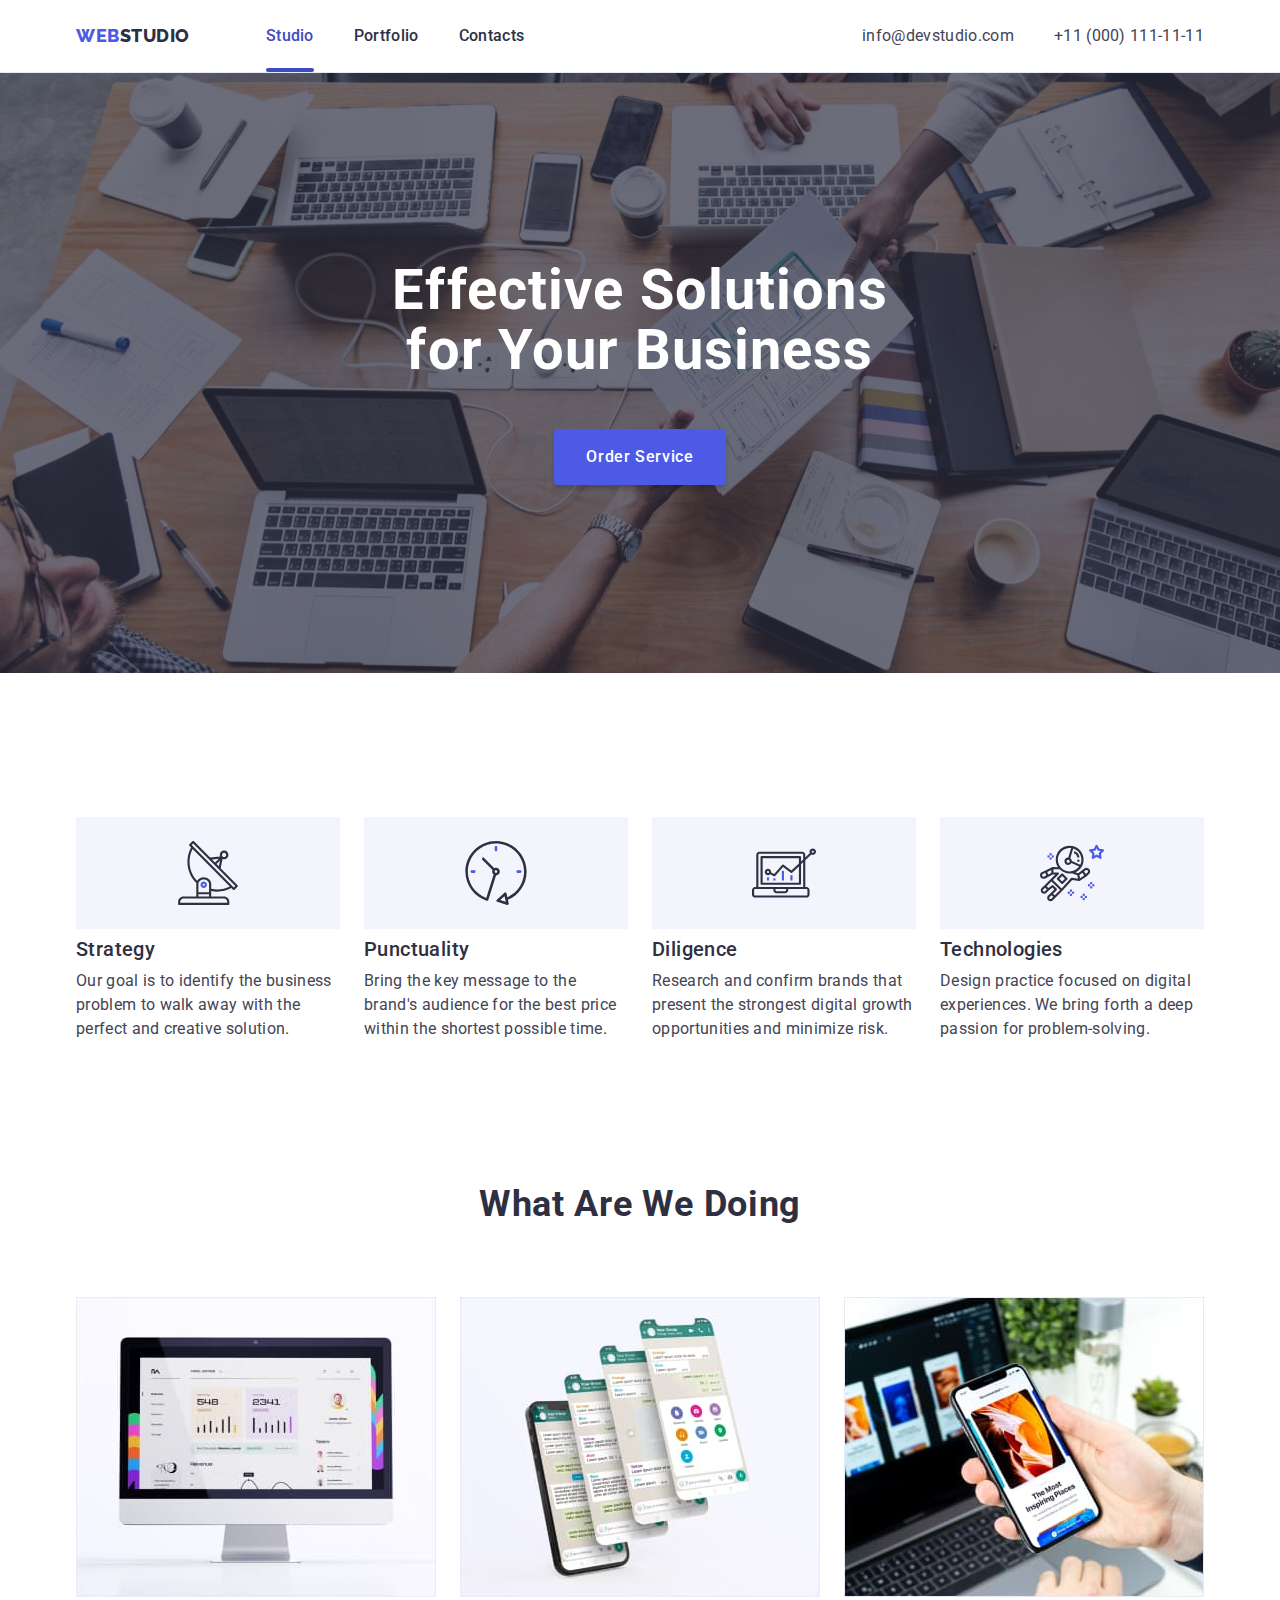
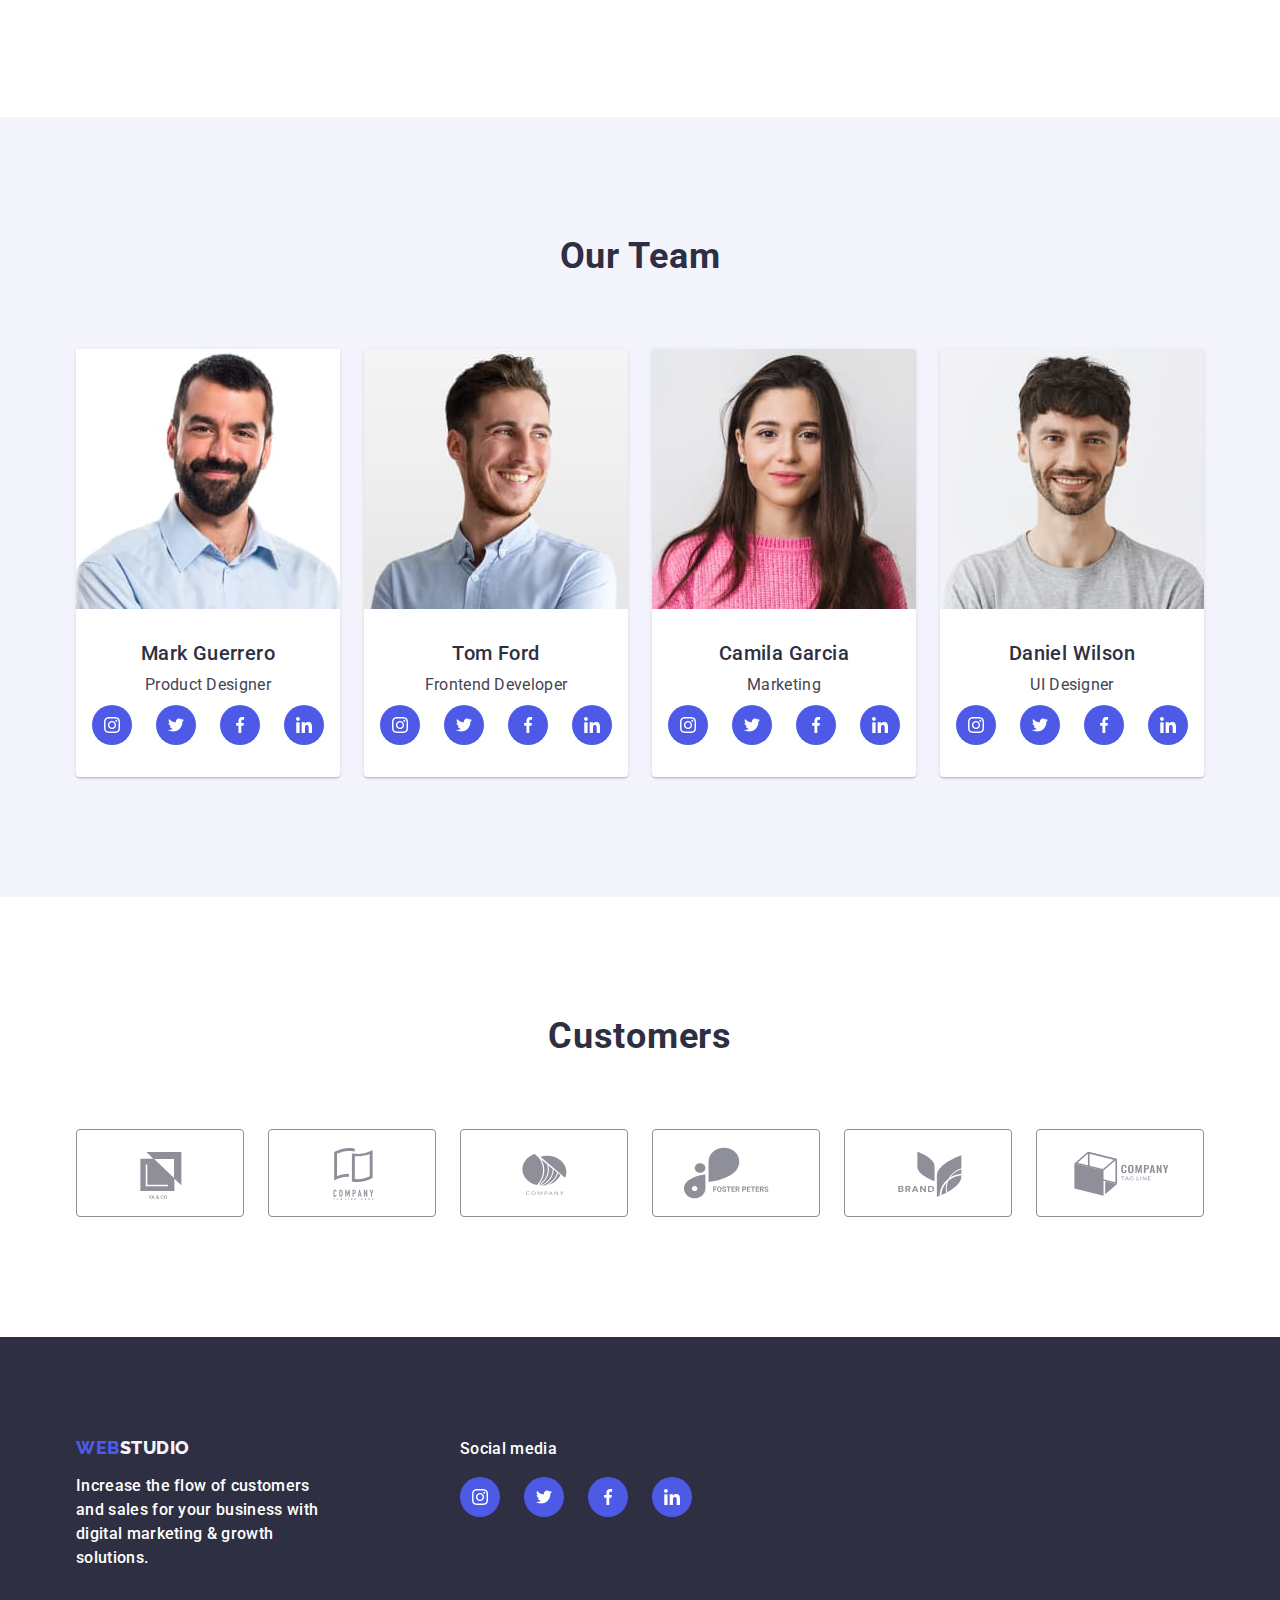
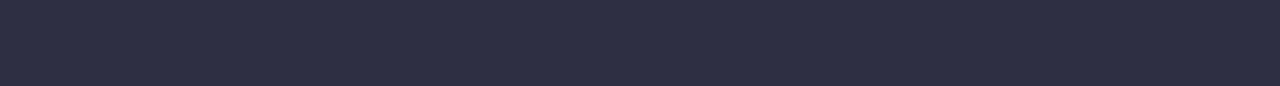
==== index.html @ 77ff2f37 "optimize img" ====
<!DOCTYPE html>
<html lang="en">
  <head>
    <meta charset="UTF-8" />
    <meta name="viewport" content="width=device-width, initial-scale=1.0" />
    <title>WebStudio</title>
    <link rel="preconnect" href="https://fonts.googleapis.com" />
    <link rel="preconnect" href="https://fonts.gstatic.com" crossorigin />
    <link
      href="https://fonts.googleapis.com/css2?family=Raleway:wght@800&family=Roboto:wght@400;500;700;900&display=swap"
      rel="stylesheet"
    />
    <link
      rel="stylesheet"
      href="https://cdnjs.cloudflare.com/ajax/libs/modern-normalize/0.6.0/modern-normalize.min.css"
    />
    <link rel="stylesheet" href="./css/styles.css" />
  </head>

  <body>
    <header class="page-header">
      <div class="header-cover container">
        <nav class="main-nav">
          <a class="logo link" href="./index.html">
            web<span class="colored-logo">Studio</span></a
          >
          <ul class="main-menu list">
            <li class="menu-item">
              <a class="menu-link link active" href="./index.html">Studio</a>
            </li>
            <li class="menu-item">
              <a class="menu-link link" href="./portfolio.html">Portfolio</a>
            </li>
            <li class="menu-item">
              <a class="menu-link link" href="">Contacts</a>
            </li>
          </ul>
        </nav>
        <address class="main-address">
          <ul class="address-list list">
            <li class="main-address-item">
              <a class="address-link link" href="mailto:info@devstudio.com"
                >info@devstudio.com</a
              >
            </li>
            <li class="main-address-item">
              <a class="address-link link" href="tel:+110001111111"
                >+11 (000) 111-11-11</a
              >
            </li>
          </ul>
        </address>
      </div>
    </header>

    <main>
      <!-- Hero -->
      <section class="hero-section">
        <div class="container">
          <h1 class="hero-title">Effective Solutions for Your Business</h1>
          <button class="hero-btn button" type="button" data-modal-open>
            Order Service
          </button>
        </div>
      </section>
      <!-- End Hero -->

      <!-- Benefits -->
      <section class="benefits-section section">
        <div class="container">
          <h2 class="visually-hidden">Benefits</h2>
          <ul class="benefits list">
            <li class="benefits-item">
              <div class="benefits-icon-wraper">
                <svg
                  class="benefits-icon"
                  width="64px"
                  height="64px"
                  aria-labelledby="Antena icon"
                >
                  <use href="./images/icons.svg#icon-antenna"></use>
                </svg>
              </div>
              <h3 class="benefits-card-title">Strategy</h3>
              <p class="card-text">
                Our goal is to identify the business problem to walk away with
                the perfect and creative solution.
              </p>
            </li>
            <li class="benefits-item">
              <div class="benefits-icon-wraper">
                <svg
                  class="benefits-icon"
                  width="64px"
                  height="64px"
                  aria-labelledby="Clock icon"
                >
                  <use href="./images/icons.svg#icon-clock"></use>
                </svg>
              </div>
              <h3 class="benefits-card-title">Punctuality</h3>
              <p class="card-text">
                Bring the key message to the brand's audience for the best price
                within the shortest possible time.
              </p>
            </li>
            <li class="benefits-item">
              <div class="benefits-icon-wraper">
                <svg
                  class="benefits-icon"
                  width="64px"
                  height="64px"
                  aria-labelledby="Diagram icon"
                >
                  <use href="./images/icons.svg#icon-diagram"></use>
                </svg>
              </div>
              <h3 class="benefits-card-title">Diligence</h3>
              <p class="card-text">
                Research and confirm brands that present the strongest digital
                growth opportunities and minimize risk.
              </p>
            </li>
            <li class="benefits-item">
              <div class="benefits-icon-wraper">
                <svg
                  class="benefits-icon"
                  width="64px"
                  height="64px"
                  aria-labelledby="Astronaut icon"
                >
                  <use href="./images/icons.svg#icon-astronaut"></use>
                </svg>
              </div>
              <h3 class="benefits-card-title">Technologies</h3>
              <p class="card-text">
                Design practice focused on digital experiences. We bring forth a
                deep passion for problem-solving.
              </p>
            </li>
          </ul>
        </div>
      </section>
      <!-- End Benefits -->

      <!--What are we doing -->
      <section class="services-section">
        <div class="container">
          <h2 class="section-title">What are we doing</h2>
          <ul class="services list">
            <li class="services-item">
              <img
                class="services-img"
                src="./images/service1.jpg"
                alt="Mac"
                width="360"
                height="300"
              />
            </li>
            <li class="services-item">
              <img
                class="services-img"
                src="./images/service2.jpg"
                alt="Mobile"
                width="360"
                height="300"
              />
            </li>
            <li class="services-item">
              <img
                class="services-img"
                src="./images/service3.jpg"
                alt="Mobile with laptop"
                width="360"
                height="300"
              />
            </li>
          </ul>
        </div>
      </section>
      <!--End What are we doing -->

      <!-- Our Team -->
      <section class="team-section section">
        <div class="container">
          <h2 class="section-title">Our Team</h2>
          <ul class="team list">
            <li class="team-item">
              <img
                class="team-img"
                src="./images/worker1.jpg"
                alt="emploee Mark Guerrero"
                width="264"
                height="260"
              />
              <div class="team-item-content">
                <h3 class="team-card-title">Mark Guerrero</h3>
                <p class="team-card-text">Product Designer</p>
                <ul class="social-media list">
                  <li class="social-media-items">
                    <a href="#" class="social-link">
                      <svg class="social-icon" width="16px" height="16px">
                        <use
                          href="./images/icons.svg#icon-instagram"
                          aria-labelledby="Instagram icon"
                        ></use>
                      </svg>
                    </a>
                  </li>
                  <li class="social-media-items">
                    <a href="#" class="social-link">
                      <svg class="social-icon" width="16px" height="16px">
                        <use
                          href="./images/icons.svg#icon-twitter"
                          aria-labelledby="Twitter icon"
                        ></use>
                      </svg>
                    </a>
                  </li>
                  <li class="social-media-items">
                    <a href="#" class="social-link">
                      <svg class="social-icon" width="16px" height="16px">
                        <use
                          href="./images/icons.svg#icon-facebook"
                          aria-labelledby="Facebook icon"
                        ></use>
                      </svg>
                    </a>
                  </li>
                  <li class="social-media-items">
                    <a href="#" class="social-link">
                      <svg class="social-icon" width="16px" height="16px">
                        <use
                          href="./images/icons.svg#icon-linkedin"
                          aria-labelledby="Linkedin icon"
                        ></use>
                      </svg>
                    </a>
                  </li>
                </ul>
              </div>
            </li>
            <li class="team-item">
              <img
                class="team-img"
                src="./images/worker2.jpg"
                alt="emploee Tom Ford"
                width="264"
                height="260"
              />
              <div class="team-item-content">
                <h3 class="team-card-title">Tom Ford</h3>
                <p class="team-card-text">Frontend Developer</p>
                <ul class="social-media list">
                  <li class="social-media-items">
                    <a href="#" class="social-link">
                      <svg class="social-icon" width="16px" height="16px">
                        <use
                          href="./images/icons.svg#icon-instagram"
                          aria-labelledby="Instagram icon"
                        ></use>
                      </svg>
                    </a>
                  </li>
                  <li class="social-media-items">
                    <a href="#" class="social-link">
                      <svg class="social-icon" width="16px" height="16px">
                        <use
                          href="./images/icons.svg#icon-twitter"
                          aria-labelledby="Twitter icon"
                        ></use>
                      </svg>
                    </a>
                  </li>
                  <li class="social-media-items">
                    <a href="#" class="social-link">
                      <svg class="social-icon" width="16px" height="16px">
                        <use
                          href="./images/icons.svg#icon-facebook"
                          aria-labelledby="Facebook icon"
                        ></use>
                      </svg>
                    </a>
                  </li>
                  <li class="social-media-items">
                    <a href="#" class="social-link">
                      <svg class="social-icon" width="16px" height="16px">
                        <use
                          href="./images/icons.svg#icon-linkedin"
                          aria-labelledby="Linkedin icon"
                        ></use>
                      </svg>
                    </a>
                  </li>
                </ul>
              </div>
            </li>
            <li class="team-item">
              <img
                class="team-img"
                src="./images/worker3.jpg"
                alt="emploee Camila Garcia"
                width="264"
                height="260"
              />
              <div class="team-item-content">
                <h3 class="team-card-title">Camila Garcia</h3>
                <p class="team-card-text">Marketing</p>
                <ul class="social-media list">
                  <li class="social-media-items">
                    <a href="#" class="social-link">
                      <svg class="social-icon" width="16px" height="16px">
                        <use
                          href="./images/icons.svg#icon-instagram"
                          aria-labelledby="Instagram icon"
                        ></use>
                      </svg>
                    </a>
                  </li>
                  <li class="social-media-items">
                    <a href="#" class="social-link">
                      <svg class="social-icon" width="16px" height="16px">
                        <use
                          href="./images/icons.svg#icon-twitter"
                          aria-labelledby="Twitter icon"
                        ></use>
                      </svg>
                    </a>
                  </li>
                  <li class="social-media-items">
                    <a href="#" class="social-link">
                      <svg class="social-icon" width="16px" height="16px">
                        <use
                          href="./images/icons.svg#icon-facebook"
                          aria-labelledby="Facebook icon"
                        ></use>
                      </svg>
                    </a>
                  </li>
                  <li class="social-media-items">
                    <a href="#" class="social-link">
                      <svg class="social-icon" width="16px" height="16px">
                        <use
                          href="./images/icons.svg#icon-linkedin"
                          aria-labelledby="Linkedin icon"
                        ></use>
                      </svg>
                    </a>
                  </li>
                </ul>
              </div>
            </li>
            <li class="team-item">
              <img
                class="team-img"
                src="./images/worker4.jpg"
                alt="emploee Daniel Wilson"
                width="264"
                height="260"
              />
              <div class="team-item-content">
                <h3 class="team-card-title">Daniel Wilson</h3>
                <p class="team-card-text">UI Designer</p>
                <ul class="social-media list">
                  <li class="social-media-items">
                    <a href="#" class="social-link">
                      <svg class="social-icon" width="16px" height="16px">
                        <use
                          href="./images/icons.svg#icon-instagram"
                          aria-labelledby="Instagram icon"
                        ></use>
                      </svg>
                    </a>
                  </li>
                  <li class="social-media-items">
                    <a href="#" class="social-link">
                      <svg class="social-icon" width="16px" height="16px">
                        <use
                          href="./images/icons.svg#icon-twitter"
                          aria-labelledby="Twitter icon"
                        ></use>
                      </svg>
                    </a>
                  </li>
                  <li class="social-media-items">
                    <a href="#" class="social-link">
                      <svg class="social-icon" width="16px" height="16px">
                        <use
                          href="./images/icons.svg#icon-facebook"
                          aria-labelledby="Facebook icon"
                        ></use>
                      </svg>
                    </a>
                  </li>
                  <li class="social-media-items">
                    <a href="#" class="social-link">
                      <svg class="social-icon" width="16px" height="16px">
                        <use
                          href="./images/icons.svg#icon-linkedin"
                          aria-labelledby="Linkedin icon"
                        ></use>
                      </svg>
                    </a>
                  </li>
                </ul>
              </div>
            </li>
          </ul>
        </div>
      </section>
      <!--End Our Team -->

      <!--Customers-->
      <section class="customers-section section">
        <div class="container">
          <h2 class="section-title">Customers</h2>
          <ul class="customers list">
            <li class="customers-item">
              <a href="" class="customer-link">
                <svg
                  class="customer-icon"
                  width="104px"
                  height="56px"
                  aria-labelledby="Clients logo"
                >
                  <use href="./images/icons.svg#icon-client"></use>
                </svg>
              </a>
            </li>
            <li class="customers-item">
              <a href="" class="customer-link">
                <svg
                  class="customer-icon"
                  width="104px"
                  height="56px"
                  aria-labelledby="Clients logo"
                >
                  <use href="./images/icons.svg#icon-client2"></use>
                </svg>
              </a>
            </li>
            <li class="customers-item">
              <a href="" class="customer-link">
                <svg
                  class="customer-icon"
                  width="104px"
                  height="56px"
                  aria-labelledby="Clients logo"
                >
                  <use href="./images/icons.svg#icon-client3"></use>
                </svg>
              </a>
            </li>
            <li class="customers-item">
              <a href="" class="customer-link">
                <svg
                  class="customer-icon"
                  width="104px"
                  height="56px"
                  aria-labelledby="Clients logo"
                >
                  <use href="./images/icons.svg#icon-client4"></use>
                </svg>
              </a>
            </li>
            <li class="customers-item">
              <a href="" class="customer-link">
                <svg
                  class="customer-icon"
                  width="104px"
                  height="56px"
                  aria-labelledby="Clients logo"
                >
                  <use href="./images/icons.svg#icon-client5"></use>
                </svg>
              </a>
            </li>
            <li class="customers-item">
              <a href="" class="customer-link">
                <svg
                  class="customer-icon"
                  width="104px"
                  height="56px"
                  aria-labelledby="Clients logo"
                >
                  <use href="./images/icons.svg#icon-client6"></use>
                </svg>
              </a>
            </li>
          </ul>
        </div>
      </section>
      <!--End Customers -->
    </main>

    <footer class="page-footer">
      <div class="container">
        <div class="footer-wrap">
          <div class="footer-left-wrap">
            <a class="logo link footer-logo" href="./index.html">
              web<span class="colored-logo">Studio</span></a
            >
            <p class="sm-title">
              Increase the flow of customers and sales for your business with
              digital marketing &#38; growth solutions.
            </p>
          </div>
          <div class="footer-center-wrap">
            <p class="sm-title">Social media</p>
            <ul class="social-media list">
              <li class="social-media-items">
                <a href="#" class="social-link">
                  <svg class="social-icon" width="16px" height="16px">
                    <use
                      href="./images/icons.svg#icon-instagram"
                      aria-labelledby="Instagram icon"
                    ></use>
                  </svg>
                </a>
              </li>
              <li class="social-media-items">
                <a href="#" class="social-link">
                  <svg class="social-icon" width="16px" height="16px">
                    <use
                      href="./images/icons.svg#icon-twitter"
                      aria-labelledby="Twitter icon"
                    ></use>
                  </svg>
                </a>
              </li>
              <li class="social-media-items">
                <a href="#" class="social-link">
                  <svg class="social-icon" width="16px" height="16px">
                    <use
                      href="./images/icons.svg#icon-facebook"
                      aria-labelledby="Facebook icon"
                    ></use>
                  </svg>
                </a>
              </li>
              <li class="social-media-items">
                <a href="#" class="social-link">
                  <svg class="social-icon" width="16px" height="16px">
                    <use
                      href="./images/icons.svg#icon-linkedin"
                      aria-labelledby="Linkedin icon"
                    ></use>
                  </svg>
                </a>
              </li>
            </ul>
          </div>
        </div>
      </div>
    </footer>
    <!--Modal window -->
    <div class="backdrop is-hidden" data-modal>
      <div class="modal">
        <button type="button" class="close-btn button" data-modal-close>
          <svg
            class="close-btn-icon"
            width="24px"
            height="24px"
            aria-labelledby="Close button"
          >
            <use href="./images/icons.svg#icon-close"></use>
          </svg>
        </button>
      </div>
    </div>
    <!--End Modal window -->
    <script src="/js/modal.js"></script>
  </body>
</html>
---- css/styles.css ----
/* ========== VARIABLES ========== */
:root {
  --text-color: #434455;
  --dark-color: #2e2f42;
  --active-color: #4d5ae5;
  --hover-color: #404bbf;
  --valid-color: #31d0aa;
  --helper-text-color: #8e8f99;
  --accent-color: #e7e9fc;
  --ligth-background-color: #f4f4fd;
  --hero-background-color: #2e2f42;
  --modal-background-color: #fcfcfc;
  --white-color: #ffffff;

  --logo-font: 'Raleway', sans-serif;
  --main-font: 'Roboto', sans-serif;
}
/* ========== /VARIABLES ========== */

/* ========== GLOBAL ========== */

.list {
  list-style-type: none;
}

.link {
  text-decoration: none;
}

.button {
  cursor: pointer;
}

h1,
h2,
h3,
h4,
h5,
h6,
p {
  margin-top: 0;
  margin-bottom: 0;
}

ul,
ol {
  padding-left: 0;
  margin-top: 0;
  margin-bottom: 0;
}

img {
  display: block;
}

body {
  font-family: var(--main-font);
  color: var(--text-color);
  background-color: var(--white-color);
}

.visually-hidden {
  position: absolute;
  width: 1px;
  height: 1px;
  margin: -1px;
  border: 0;
  padding: 0;
  white-space: nowrap;
  clip-path: inset(100%);
  clip: rect(0 0 0 0);
  overflow: hidden;
}

.section-title {
  color: var(--dark-color);
  font-size: 36px;
  line-height: 1.11;
  letter-spacing: 0.72px;
  text-transform: capitalize;
  text-align: center;
  margin-bottom: 72px;
}

.card-text {
  font-size: 16px;
  line-height: 1.5;
  letter-spacing: 0.02em;
  color: var(--text-color);
}

.container {
  width: 1158px;
  margin-left: auto;
  margin-right: auto;
  padding-left: 15px;
  padding-right: 15px;
}

.section {
  padding: 120px 0;
}

.social-media {
  display: flex;
  column-gap: 24px;
  justify-content: center;
}

.social-media-items {
  width: 40px;
  height: 40px;
}

.social-link {
  display: flex;
  justify-content: center;
  align-items: center;
  color: var(--white-color);
  width: 100%;
  height: 100%;
  background-color: var(--active-color);
  border-radius: 50%;
  transition: color 250ms cubic-bezier(0.4, 0, 0.2, 1),
    background-color 250ms cubic-bezier(0.4, 0, 0.2, 1);
}

.social-link:hover,
.social-link:focus {
  color: var(--ligth-background-color);
  background-color: var(--valid-color);
}

.social-icon {
  fill: currentColor;
}

.is-hidden {
  opacity: 0;
  visibility: hidden;
  pointer-events: none;
}

/* ========== /GLOBAL ========== */

/* ========== HEADER ========== */
.page-header {
  border-bottom: 1px solid var(--accent-color);
}

.header-cover {
  display: flex;
  justify-content: space-between;
  align-items: center;
}

.main-nav {
  display: flex;
  align-items: center;
}

.logo {
  color: var(--active-color);
  margin-right: 76px;
  font-family: var(--logo-font);
  font-size: 18px;
  font-weight: 800;
  line-height: 1.17;
  letter-spacing: 0.54px;
  text-transform: uppercase;
}

.colored-logo {
  color: var(--dark-color);
}

.main-menu {
  display: flex;
  align-items: center;
  gap: 40px;
}

.menu-link {
  display: block;
  color: var(--dark-color);
  font-size: 16px;
  font-weight: 500;
  line-height: 1.5;
  letter-spacing: 0.32px;
  padding-top: 24px;
  padding-bottom: 24px;
  transition: color 250ms cubic-bezier(0.4, 0, 0.2, 1);
}

.menu-link:hover,
.menu-link:focus {
  color: var(--hover-color);
}

.menu-item {
  position: relative;
}

.active {
  color: var(--hover-color);
}

.active::after {
  display: block;
  position: absolute;
  z-index: 1;
  bottom: 0px;
  content: '';
  height: 4px;
  width: 100%;
  border-radius: 2px;
  background-color: currentColor;
}

.main-address {
  font-style: normal;
}

.address-list {
  display: flex;
  align-items: center;
  gap: 40px;
}

.address-link {
  color: var(--text-color);
  font-size: 16px;
  line-height: 1.5;
  letter-spacing: 0.32px;
  transition: color 250ms cubic-bezier(0.4, 0, 0.2, 1);
}

.address-link:hover,
.address-link:focus {
  color: var(--hover-color);
}

/* ========== /HEADER ========== */

/* ========== HERO ========== */

.hero-section {
  background-color: var(--hero-background-color);
  background-image: linear-gradient(
      rgba(46, 47, 66, 0.7),
      rgba(46, 47, 66, 0.7)
    ),
    url(../images/office.jpg);
  background-repeat: no-repeat;
  padding: 188px 0;
  margin: 0 auto;
  max-width: 1440px;
}

.hero-title {
  color: var(--white-color);
  font-size: 56px;
  line-height: 1.07;
  letter-spacing: 0.02em;
  text-align: center;
  max-width: 496px;
  margin: 0 auto;
}

.hero-btn {
  display: block;
  background-color: var(--active-color);
  color: var(--white-color);
  font-family: 'Roboto', sans-serif;
  font-weight: 500;
  font-size: 16px;
  line-height: 1.5;
  letter-spacing: 0.04em;
  padding: 16px 32px;
  margin: 48px auto 0;
  border-radius: 4px;
  box-shadow: 0px 4px 4px 0px rgba(0, 0, 0, 0.15);
  min-width: 169px;
  height: 56px;
  border: none;
  transition: background-color 250ms cubic-bezier(0.4, 0, 0.2, 1);
}

.hero-btn:hover,
.hero-btn:focus {
  background-color: var(--hover-color);
}
/* ========== /HERO ========== */

/* ========== BENEFITS ========== */
.benefits {
  display: flex;
  gap: 24px;
  padding: 24px 0;
}

.benefits-icon-wraper {
  display: flex;
  justify-content: center;
  align-items: center;
  width: 100%;
  height: 112px;
  margin-bottom: 8px;
  background-color: var(--ligth-background-color);
}

.benefits-card-title {
  color: var(--dark-color);
  font-size: 20px;
  font-weight: 500;
  line-height: 1.2;
  letter-spacing: 0.02em;
  margin-bottom: 8px;
}

.benefits-item {
  display: flex;
  flex-direction: column;
  align-items: start;
  flex-basis: calc((100% - 3 * 24px) / 4);
}
/* ========== /BENEFITS ========== */

/* ========== WHAT ARE WE DOING ========== */

.services-section {
  padding-bottom: 120px;
}

.services {
  display: flex;
  gap: 24px;
}
.services-item {
  flex-basis: calc((100% - 2 * 24px) / 3);
}

/* ========== /WHAT ARE WE DOING ========== */

/* ========== OUR TEAM ========== */
.team {
  display: flex;
  gap: 24px;
}

.team-section {
  background-color: var(--ligth-background-color);
}
.team-item {
  background-color: var(--white-color);
  border-radius: 0px 0px 4px 4px;
  box-shadow: 0px 2px 1px 0px rgba(46, 47, 66, 0.08),
    0px 1px 1px 0px rgba(46, 47, 66, 0.16),
    0px 1px 6px 0px rgba(46, 47, 66, 0.08);
}

.team-item-content {
  padding: 32px 0;
}

.team-card-title {
  color: var(--dark-color);
  font-size: 20px;
  font-weight: 500;
  line-height: 1.2;
  letter-spacing: 0.02em;
  text-align: center;
  margin-bottom: 8px;
}

.team-card-text {
  font-size: 16px;
  line-height: 1.5;
  letter-spacing: 0.02em;
  color: var(--text-color);
  text-align: center;
  margin-bottom: 8px;
}

/* ========== /OUR TEAM ========== */

/* ========== CUSTOMERS ========== */
.customers {
  display: flex;
  column-gap: 24px;
}

.customers-item {
  flex-basis: calc((100% - 5 * 24px) / 6);
  height: 88px;
}

.customer-link {
  display: flex;
  justify-content: center;
  align-items: center;
  border-radius: 4px;
  border: 1px solid var(--helper-text-color);
  height: 100%;
  width: 100%;
  color: var(--helper-text-color);
  transition: color 250ms cubic-bezier(0.4, 0, 0.2, 1),
    border-color 250ms cubic-bezier(0.4, 0, 0.2, 1);
}

.customer-link:hover,
.customer-link:focus {
  color: var(--hover-color);
  border-color: var(--hover-color);
}
.customer-icon {
  fill: currentColor;
}

/* ========== /CUSTOMERS ========== */

/* ========== PORTFOLIO ========== */
.projects-section {
  padding: 96px 0 120px;
}

.project-filters {
  display: flex;
  justify-content: center;
  margin-bottom: 72px;
  gap: 24px;
}

.filter-btn {
  border: 1px solid var(--accent-color);
  background: var(--ligth-background-color);
  color: var(--active-color);
  font-family: 'Roboto', sans-serif;
  font-size: 16px;
  font-weight: 500;
  line-height: 1.5;
  letter-spacing: 0.64px;
  padding: 12px 24px;
  border-radius: 4px;
  transition: box-shadow 250ms cubic-bezier(0.4, 0, 0.2, 1),
    background-color 250ms cubic-bezier(0.4, 0, 0.2, 1);
}

.filter-btn:hover,
.filter-btn:focus {
  background-color: var(--hover-color);
  border: 1px solid transparent;
  color: var(--white-color);
  box-shadow: 0px 2px 2px 0px rgba(0, 0, 0, 0.12),
    0px 2px 1px 0px rgba(0, 0, 0, 0.08), 0px 3px 1px 0px rgba(0, 0, 0, 0.1);
}

.projects {
  display: flex;
  flex-wrap: wrap;
  gap: 24px;
  row-gap: 48px;
}

.project-card {
  flex-basis: calc((100% - 2 * 26px) / 3);
  transition: box-shadow 250ms cubic-bezier(0.4, 0, 0.2, 1);
}

.project-card:hover {
  box-shadow: 0px 2px 1px 0px rgba(46, 47, 66, 0.08),
    0px 1px 1px 0px rgba(46, 47, 66, 0.16),
    0px 1px 6px 0px rgba(46, 47, 66, 0.08);
}

.project-card:hover .overlay {
  transform: translateY(0%);
}

.project-content {
  padding: 32px 16px;
  border-right: 1px solid var(--accent-color);
  border-bottom: 1px solid var(--accent-color);
  border-left: 1px solid var(--accent-color);
}

.project-card-title {
  color: var(--dark-color);
  font-size: 20px;
  font-weight: 500;
  line-height: 1.2;
  letter-spacing: 0.02em;
  margin-bottom: 8px;
}

.overlay-wraper {
  position: relative;
  overflow: hidden;
}

.overlay {
  position: absolute;
  top: 0;
  left: 0;
  width: 100%;
  height: 100%;
  padding: 40px 32px 164px;
  color: var(--white-color);
  background-color: var(--active-color);
  line-height: 1.5;
  letter-spacing: 0.32px;
  transform: translateY(100%);
  transition: transform 250ms cubic-bezier(0.4, 0, 0.2, 1);
}

/* ========== /PORTFOLIO ========== */

/* ========== FOOTER ========== */
.page-footer {
  background-color: var(--hero-background-color);
  padding: 100px 0;
}

.page-footer .colored-logo {
  color: var(--ligth-background-color);
}

.footer-wrap {
  display: flex;
  justify-content: start;
  column-gap: 120px;
}

.footer-left-wrap {
  max-width: 264px;
}

.footer-logo {
  display: inline-block;
  margin-bottom: 16px;
}

.footer-text {
  color: var(--ligth-background-color);
  font-size: 16px;
  line-height: 1.5;
  letter-spacing: 0.32px;
  max-width: 264px;
}

.sm-title {
  color: var(--white-color);
  font-weight: 500;
  line-height: 1.5;
  letter-spacing: 0.32px;
  margin-bottom: 16px;
}

/* ========== /FOOTER ========== */

/* ========== MODAL WINDOW ========== */

.backdrop {
  position: fixed;
  z-index: 999;
  top: 0;
  left: 0;
  width: 100%;
  height: 100%;
  background-color: rgba(46, 47, 66, 0.4);
  transition: opacity 250ms cubic-bezier(0.4, 0, 0.2, 1);
}

.modal {
  position: absolute;
  width: 408px;
  height: 584px;
  top: 80px;
  left: 50%;
  transform: translate(-50%, 0%);
  background-color: var(--modal-background-color);
  border-radius: 4px;
  box-shadow: 0px 2px 1px 0px rgba(0, 0, 0, 0.2),
    0px 1px 3px 0px rgba(0, 0, 0, 0.12), 0px 1px 1px 0px rgba(0, 0, 0, 0.14);
}

.close-btn {
  position: absolute;
  right: 24px;
  top: 24px;
  background-color: transparent;
  border: none;
  padding: 0;
  line-height: 0;
}
/* ========== /MODAL WINDOW ========== */
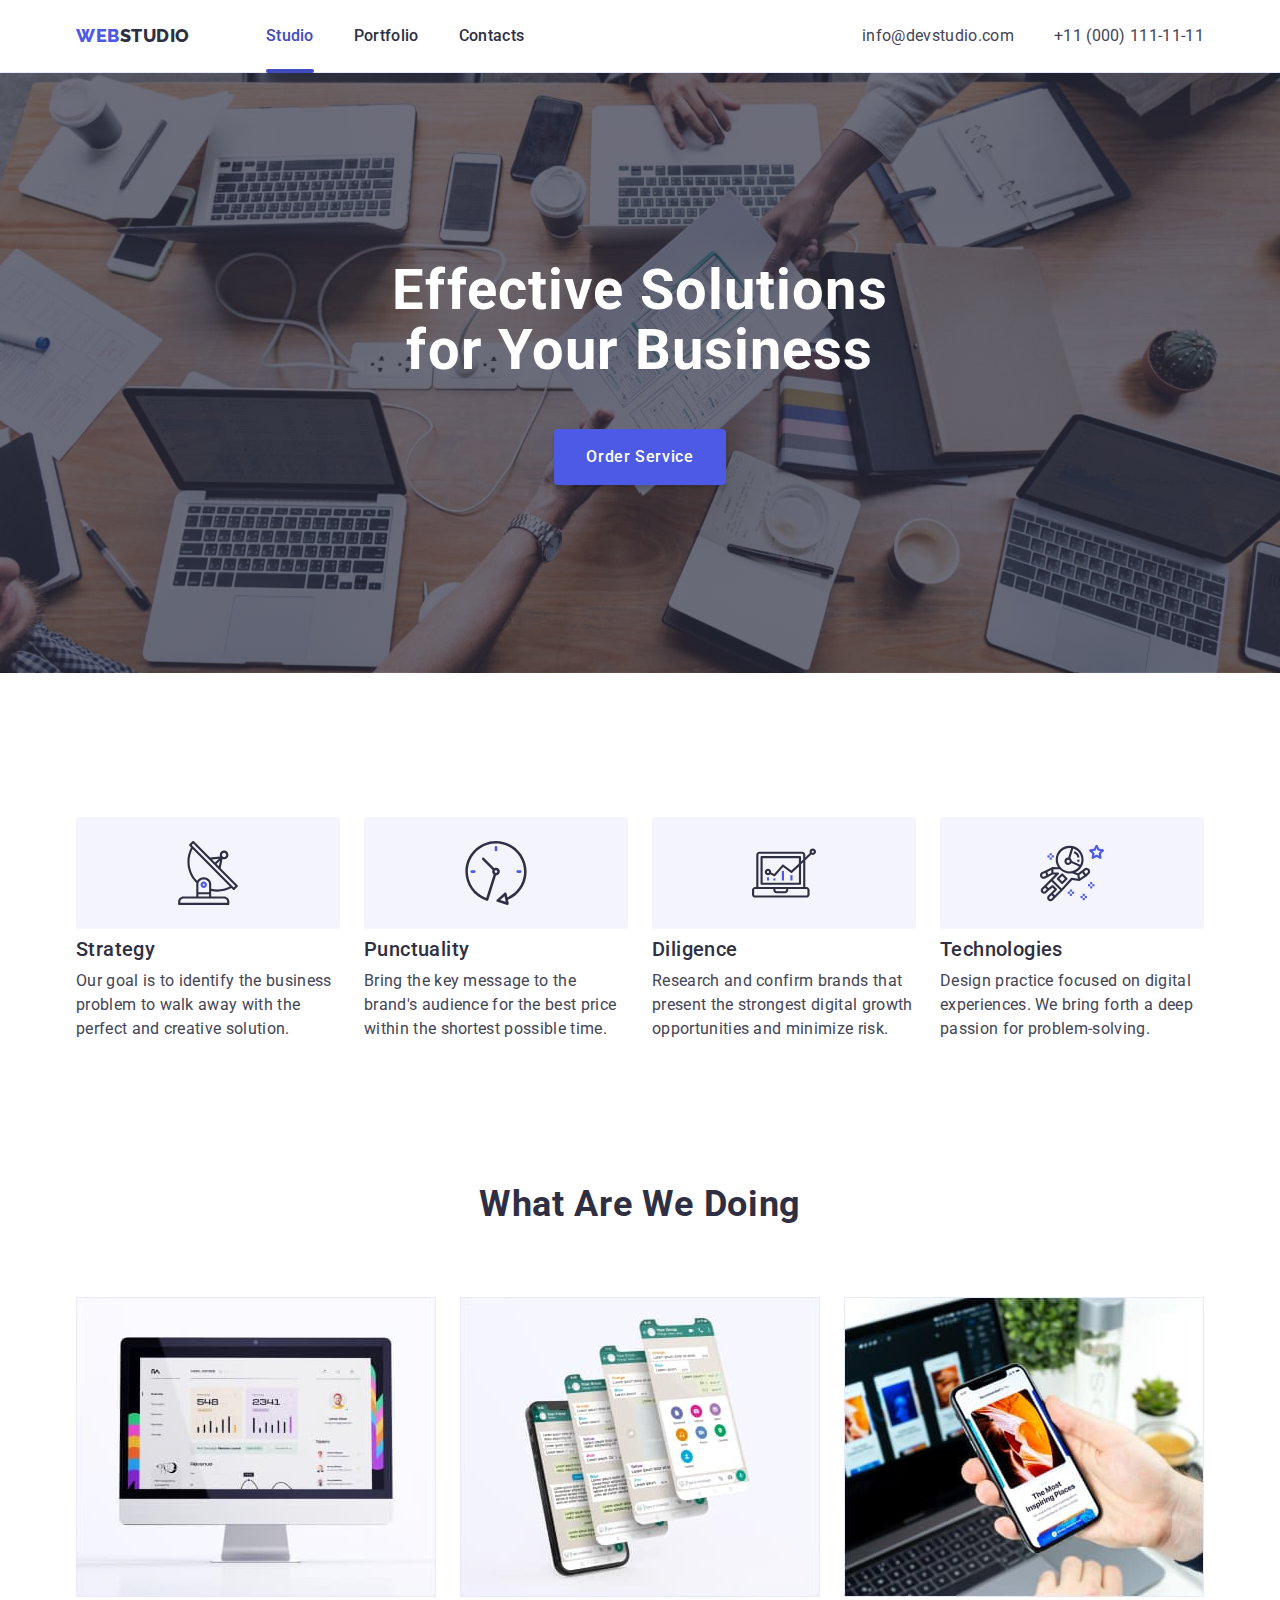
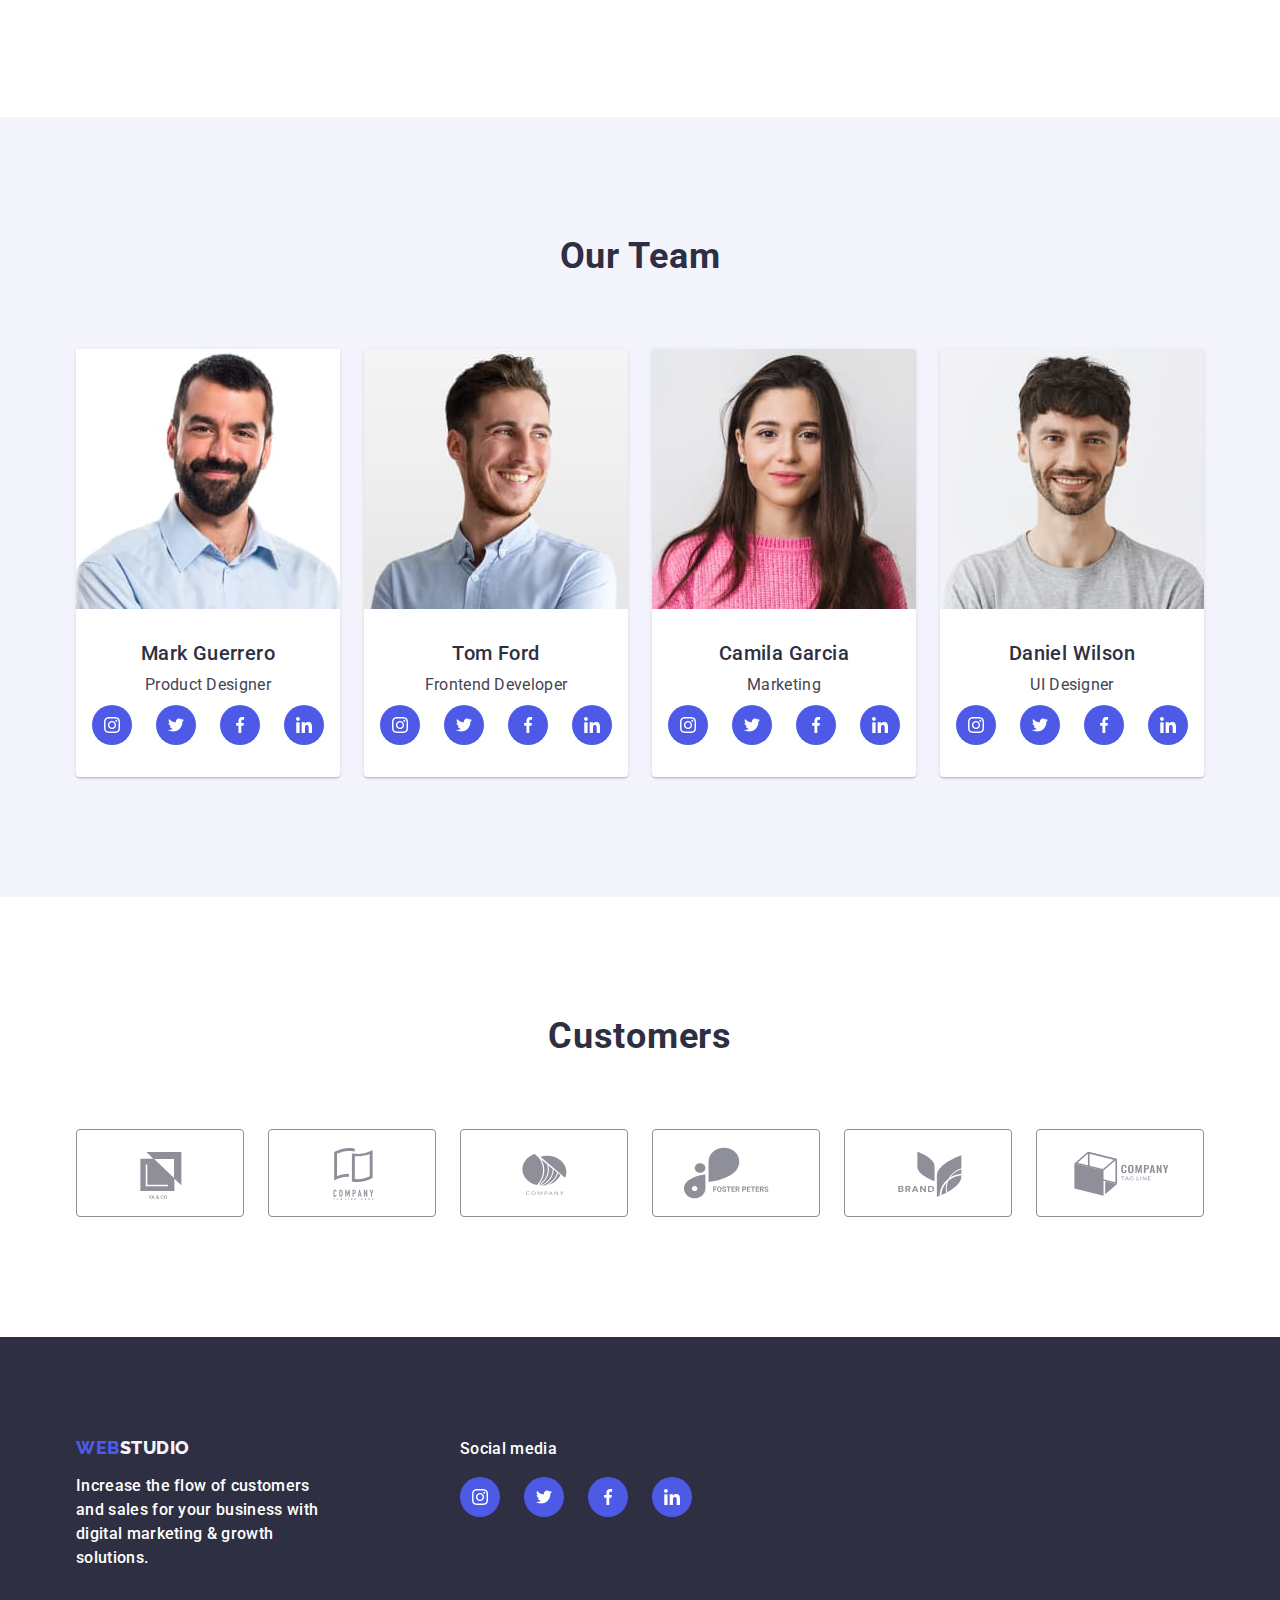
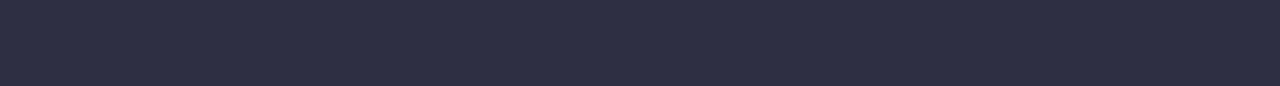
==== commit ad5bd204: "fix air errors" ====
--- a/index.html
+++ b/index.html
@@ -74,9 +74,8 @@
               <div class="benefits-icon-wraper">
                 <svg
                   class="benefits-icon"
-                  width="64px"
-                  height="64px"
-                  aria-labelledby="Antena icon"
+                  width="64"
+                  height="64"
                 >
                   <use href="./images/icons.svg#icon-antenna"></use>
                 </svg>
@@ -91,9 +90,8 @@
               <div class="benefits-icon-wraper">
                 <svg
                   class="benefits-icon"
-                  width="64px"
-                  height="64px"
-                  aria-labelledby="Clock icon"
+                  width="64"
+                  height="64"
                 >
                   <use href="./images/icons.svg#icon-clock"></use>
                 </svg>
@@ -108,9 +106,8 @@
               <div class="benefits-icon-wraper">
                 <svg
                   class="benefits-icon"
-                  width="64px"
-                  height="64px"
-                  aria-labelledby="Diagram icon"
+                  width="64"
+                  height="64"
                 >
                   <use href="./images/icons.svg#icon-diagram"></use>
                 </svg>
@@ -125,9 +122,8 @@
               <div class="benefits-icon-wraper">
                 <svg
                   class="benefits-icon"
-                  width="64px"
-                  height="64px"
-                  aria-labelledby="Astronaut icon"
+                  width="64"
+                  height="64"
                 >
                   <use href="./images/icons.svg#icon-astronaut"></use>
                 </svg>
@@ -199,40 +195,36 @@
                 <ul class="social-media list">
                   <li class="social-media-items">
                     <a href="#" class="social-link">
-                      <svg class="social-icon" width="16px" height="16px">
+                      <svg class="social-icon" width="16" height="16">
                         <use
                           href="./images/icons.svg#icon-instagram"
-                          aria-labelledby="Instagram icon"
-                        ></use>
-                      </svg>
-                    </a>
-                  </li>
-                  <li class="social-media-items">
-                    <a href="#" class="social-link">
-                      <svg class="social-icon" width="16px" height="16px">
+                        ></use>
+                      </svg>
+                    </a>
+                  </li>
+                  <li class="social-media-items">
+                    <a href="#" class="social-link">
+                      <svg class="social-icon" width="16" height="16">
                         <use
                           href="./images/icons.svg#icon-twitter"
-                          aria-labelledby="Twitter icon"
-                        ></use>
-                      </svg>
-                    </a>
-                  </li>
-                  <li class="social-media-items">
-                    <a href="#" class="social-link">
-                      <svg class="social-icon" width="16px" height="16px">
+                        ></use>
+                      </svg>
+                    </a>
+                  </li>
+                  <li class="social-media-items">
+                    <a href="#" class="social-link">
+                      <svg class="social-icon" width="16" height="16">
                         <use
                           href="./images/icons.svg#icon-facebook"
-                          aria-labelledby="Facebook icon"
-                        ></use>
-                      </svg>
-                    </a>
-                  </li>
-                  <li class="social-media-items">
-                    <a href="#" class="social-link">
-                      <svg class="social-icon" width="16px" height="16px">
+                        ></use>
+                      </svg>
+                    </a>
+                  </li>
+                  <li class="social-media-items">
+                    <a href="#" class="social-link">
+                      <svg class="social-icon" width="16" height="16">
                         <use
                           href="./images/icons.svg#icon-linkedin"
-                          aria-labelledby="Linkedin icon"
                         ></use>
                       </svg>
                     </a>
@@ -254,40 +246,36 @@
                 <ul class="social-media list">
                   <li class="social-media-items">
                     <a href="#" class="social-link">
-                      <svg class="social-icon" width="16px" height="16px">
+                      <svg class="social-icon" width="16" height="16">
                         <use
                           href="./images/icons.svg#icon-instagram"
-                          aria-labelledby="Instagram icon"
-                        ></use>
-                      </svg>
-                    </a>
-                  </li>
-                  <li class="social-media-items">
-                    <a href="#" class="social-link">
-                      <svg class="social-icon" width="16px" height="16px">
+                        ></use>
+                      </svg>
+                    </a>
+                  </li>
+                  <li class="social-media-items">
+                    <a href="#" class="social-link">
+                      <svg class="social-icon" width="16" height="16">
                         <use
                           href="./images/icons.svg#icon-twitter"
-                          aria-labelledby="Twitter icon"
-                        ></use>
-                      </svg>
-                    </a>
-                  </li>
-                  <li class="social-media-items">
-                    <a href="#" class="social-link">
-                      <svg class="social-icon" width="16px" height="16px">
+                        ></use>
+                      </svg>
+                    </a>
+                  </li>
+                  <li class="social-media-items">
+                    <a href="#" class="social-link">
+                      <svg class="social-icon" width="16" height="16">
                         <use
                           href="./images/icons.svg#icon-facebook"
-                          aria-labelledby="Facebook icon"
-                        ></use>
-                      </svg>
-                    </a>
-                  </li>
-                  <li class="social-media-items">
-                    <a href="#" class="social-link">
-                      <svg class="social-icon" width="16px" height="16px">
+                        ></use>
+                      </svg>
+                    </a>
+                  </li>
+                  <li class="social-media-items">
+                    <a href="#" class="social-link">
+                      <svg class="social-icon" width="16" height="16">
                         <use
                           href="./images/icons.svg#icon-linkedin"
-                          aria-labelledby="Linkedin icon"
                         ></use>
                       </svg>
                     </a>
@@ -309,40 +297,36 @@
                 <ul class="social-media list">
                   <li class="social-media-items">
                     <a href="#" class="social-link">
-                      <svg class="social-icon" width="16px" height="16px">
+                      <svg class="social-icon" width="16" height="16">
                         <use
                           href="./images/icons.svg#icon-instagram"
-                          aria-labelledby="Instagram icon"
-                        ></use>
-                      </svg>
-                    </a>
-                  </li>
-                  <li class="social-media-items">
-                    <a href="#" class="social-link">
-                      <svg class="social-icon" width="16px" height="16px">
+                        ></use>
+                      </svg>
+                    </a>
+                  </li>
+                  <li class="social-media-items">
+                    <a href="#" class="social-link">
+                      <svg class="social-icon" width="16" height="16">
                         <use
                           href="./images/icons.svg#icon-twitter"
-                          aria-labelledby="Twitter icon"
-                        ></use>
-                      </svg>
-                    </a>
-                  </li>
-                  <li class="social-media-items">
-                    <a href="#" class="social-link">
-                      <svg class="social-icon" width="16px" height="16px">
+                        ></use>
+                      </svg>
+                    </a>
+                  </li>
+                  <li class="social-media-items">
+                    <a href="#" class="social-link">
+                      <svg class="social-icon" width="16" height="16">
                         <use
                           href="./images/icons.svg#icon-facebook"
-                          aria-labelledby="Facebook icon"
-                        ></use>
-                      </svg>
-                    </a>
-                  </li>
-                  <li class="social-media-items">
-                    <a href="#" class="social-link">
-                      <svg class="social-icon" width="16px" height="16px">
+                        ></use>
+                      </svg>
+                    </a>
+                  </li>
+                  <li class="social-media-items">
+                    <a href="#" class="social-link">
+                      <svg class="social-icon" width="16" height="16">
                         <use
                           href="./images/icons.svg#icon-linkedin"
-                          aria-labelledby="Linkedin icon"
                         ></use>
                       </svg>
                     </a>
@@ -364,40 +348,36 @@
                 <ul class="social-media list">
                   <li class="social-media-items">
                     <a href="#" class="social-link">
-                      <svg class="social-icon" width="16px" height="16px">
+                      <svg class="social-icon" width="16" height="16">
                         <use
                           href="./images/icons.svg#icon-instagram"
-                          aria-labelledby="Instagram icon"
-                        ></use>
-                      </svg>
-                    </a>
-                  </li>
-                  <li class="social-media-items">
-                    <a href="#" class="social-link">
-                      <svg class="social-icon" width="16px" height="16px">
+                        ></use>
+                      </svg>
+                    </a>
+                  </li>
+                  <li class="social-media-items">
+                    <a href="#" class="social-link">
+                      <svg class="social-icon" width="16" height="16">
                         <use
                           href="./images/icons.svg#icon-twitter"
-                          aria-labelledby="Twitter icon"
-                        ></use>
-                      </svg>
-                    </a>
-                  </li>
-                  <li class="social-media-items">
-                    <a href="#" class="social-link">
-                      <svg class="social-icon" width="16px" height="16px">
+                        ></use>
+                      </svg>
+                    </a>
+                  </li>
+                  <li class="social-media-items">
+                    <a href="#" class="social-link">
+                      <svg class="social-icon" width="16" height="16">
                         <use
                           href="./images/icons.svg#icon-facebook"
-                          aria-labelledby="Facebook icon"
-                        ></use>
-                      </svg>
-                    </a>
-                  </li>
-                  <li class="social-media-items">
-                    <a href="#" class="social-link">
-                      <svg class="social-icon" width="16px" height="16px">
+                        ></use>
+                      </svg>
+                    </a>
+                  </li>
+                  <li class="social-media-items">
+                    <a href="#" class="social-link">
+                      <svg class="social-icon" width="16" height="16">
                         <use
                           href="./images/icons.svg#icon-linkedin"
-                          aria-labelledby="Linkedin icon"
                         ></use>
                       </svg>
                     </a>
@@ -419,9 +399,8 @@
               <a href="" class="customer-link">
                 <svg
                   class="customer-icon"
-                  width="104px"
-                  height="56px"
-                  aria-labelledby="Clients logo"
+                  width="104"
+                  height="56"
                 >
                   <use href="./images/icons.svg#icon-client"></use>
                 </svg>
@@ -431,9 +410,8 @@
               <a href="" class="customer-link">
                 <svg
                   class="customer-icon"
-                  width="104px"
-                  height="56px"
-                  aria-labelledby="Clients logo"
+                  width="104"
+                  height="56"
                 >
                   <use href="./images/icons.svg#icon-client2"></use>
                 </svg>
@@ -443,9 +421,8 @@
               <a href="" class="customer-link">
                 <svg
                   class="customer-icon"
-                  width="104px"
-                  height="56px"
-                  aria-labelledby="Clients logo"
+                  width="104"
+                  height="56"
                 >
                   <use href="./images/icons.svg#icon-client3"></use>
                 </svg>
@@ -455,9 +432,8 @@
               <a href="" class="customer-link">
                 <svg
                   class="customer-icon"
-                  width="104px"
-                  height="56px"
-                  aria-labelledby="Clients logo"
+                  width="104"
+                  height="56"
                 >
                   <use href="./images/icons.svg#icon-client4"></use>
                 </svg>
@@ -467,9 +443,8 @@
               <a href="" class="customer-link">
                 <svg
                   class="customer-icon"
-                  width="104px"
-                  height="56px"
-                  aria-labelledby="Clients logo"
+                  width="104"
+                  height="56"
                 >
                   <use href="./images/icons.svg#icon-client5"></use>
                 </svg>
@@ -479,9 +454,8 @@
               <a href="" class="customer-link">
                 <svg
                   class="customer-icon"
-                  width="104px"
-                  height="56px"
-                  aria-labelledby="Clients logo"
+                  width="104"
+                  height="56"
                 >
                   <use href="./images/icons.svg#icon-client6"></use>
                 </svg>
@@ -510,40 +484,36 @@
             <ul class="social-media list">
               <li class="social-media-items">
                 <a href="#" class="social-link">
-                  <svg class="social-icon" width="16px" height="16px">
+                  <svg class="social-icon" width="16" height="16">
                     <use
                       href="./images/icons.svg#icon-instagram"
-                      aria-labelledby="Instagram icon"
                     ></use>
                   </svg>
                 </a>
               </li>
               <li class="social-media-items">
                 <a href="#" class="social-link">
-                  <svg class="social-icon" width="16px" height="16px">
+                  <svg class="social-icon" width="16" height="16">
                     <use
                       href="./images/icons.svg#icon-twitter"
-                      aria-labelledby="Twitter icon"
                     ></use>
                   </svg>
                 </a>
               </li>
               <li class="social-media-items">
                 <a href="#" class="social-link">
-                  <svg class="social-icon" width="16px" height="16px">
+                  <svg class="social-icon" width="16" height="16">
                     <use
                       href="./images/icons.svg#icon-facebook"
-                      aria-labelledby="Facebook icon"
                     ></use>
                   </svg>
                 </a>
               </li>
               <li class="social-media-items">
                 <a href="#" class="social-link">
-                  <svg class="social-icon" width="16px" height="16px">
+                  <svg class="social-icon" width="16" height="16">
                     <use
                       href="./images/icons.svg#icon-linkedin"
-                      aria-labelledby="Linkedin icon"
                     ></use>
                   </svg>
                 </a>
@@ -559,9 +529,8 @@
         <button type="button" class="close-btn button" data-modal-close>
           <svg
             class="close-btn-icon"
-            width="24px"
-            height="24px"
-            aria-labelledby="Close button"
+            width="24"
+            height="24"
           >
             <use href="./images/icons.svg#icon-close"></use>
           </svg>
@@ -569,6 +538,6 @@
       </div>
     </div>
     <!--End Modal window -->
-    <script src="/js/modal.js"></script>
+    <script src="./js/modal.js"></script>
   </body>
 </html>
--- a/css/styles.css
+++ b/css/styles.css
@@ -103,7 +103,7 @@
 
 .social-media {
   display: flex;
-  column-gap: 24px;
+  gap: 24px;
   justify-content: center;
 }
 
@@ -121,14 +121,13 @@
   height: 100%;
   background-color: var(--active-color);
   border-radius: 50%;
-  transition: color 250ms cubic-bezier(0.4, 0, 0.2, 1),
-    background-color 250ms cubic-bezier(0.4, 0, 0.2, 1);
+  transition: background-color 250ms cubic-bezier(0.4, 0, 0.2, 1);
 }
 
 .social-link:hover,
 .social-link:focus {
   color: var(--ligth-background-color);
-  background-color: var(--valid-color);
+  background-color: #404bbf;
 }
 
 .social-icon {
@@ -146,6 +145,7 @@
 /* ========== HEADER ========== */
 .page-header {
   border-bottom: 1px solid var(--accent-color);
+  box-shadow: 0px 2px 1px rgba(46, 47, 66, 0.08), 0px 1px 1px rgba(46, 47, 66, 0.16), 0px 1px 6px rgba(46, 47, 66, 0.08); 
 }
 
 .header-cover {
@@ -197,7 +197,7 @@
   color: var(--hover-color);
 }
 
-.menu-item {
+.menu-link {
   position: relative;
 }
 
@@ -209,7 +209,7 @@
   display: block;
   position: absolute;
   z-index: 1;
-  bottom: 0px;
+  bottom: -1px;
   content: '';
   height: 4px;
   width: 100%;
@@ -252,6 +252,8 @@
     ),
     url(../images/office.jpg);
   background-repeat: no-repeat;
+  background-position: center;
+  background-size: cover;
   padding: 188px 0;
   margin: 0 auto;
   max-width: 1440px;
@@ -307,6 +309,7 @@
   height: 112px;
   margin-bottom: 8px;
   background-color: var(--ligth-background-color);
+  border-radius: 4px;
 }
 
 .benefits-card-title {
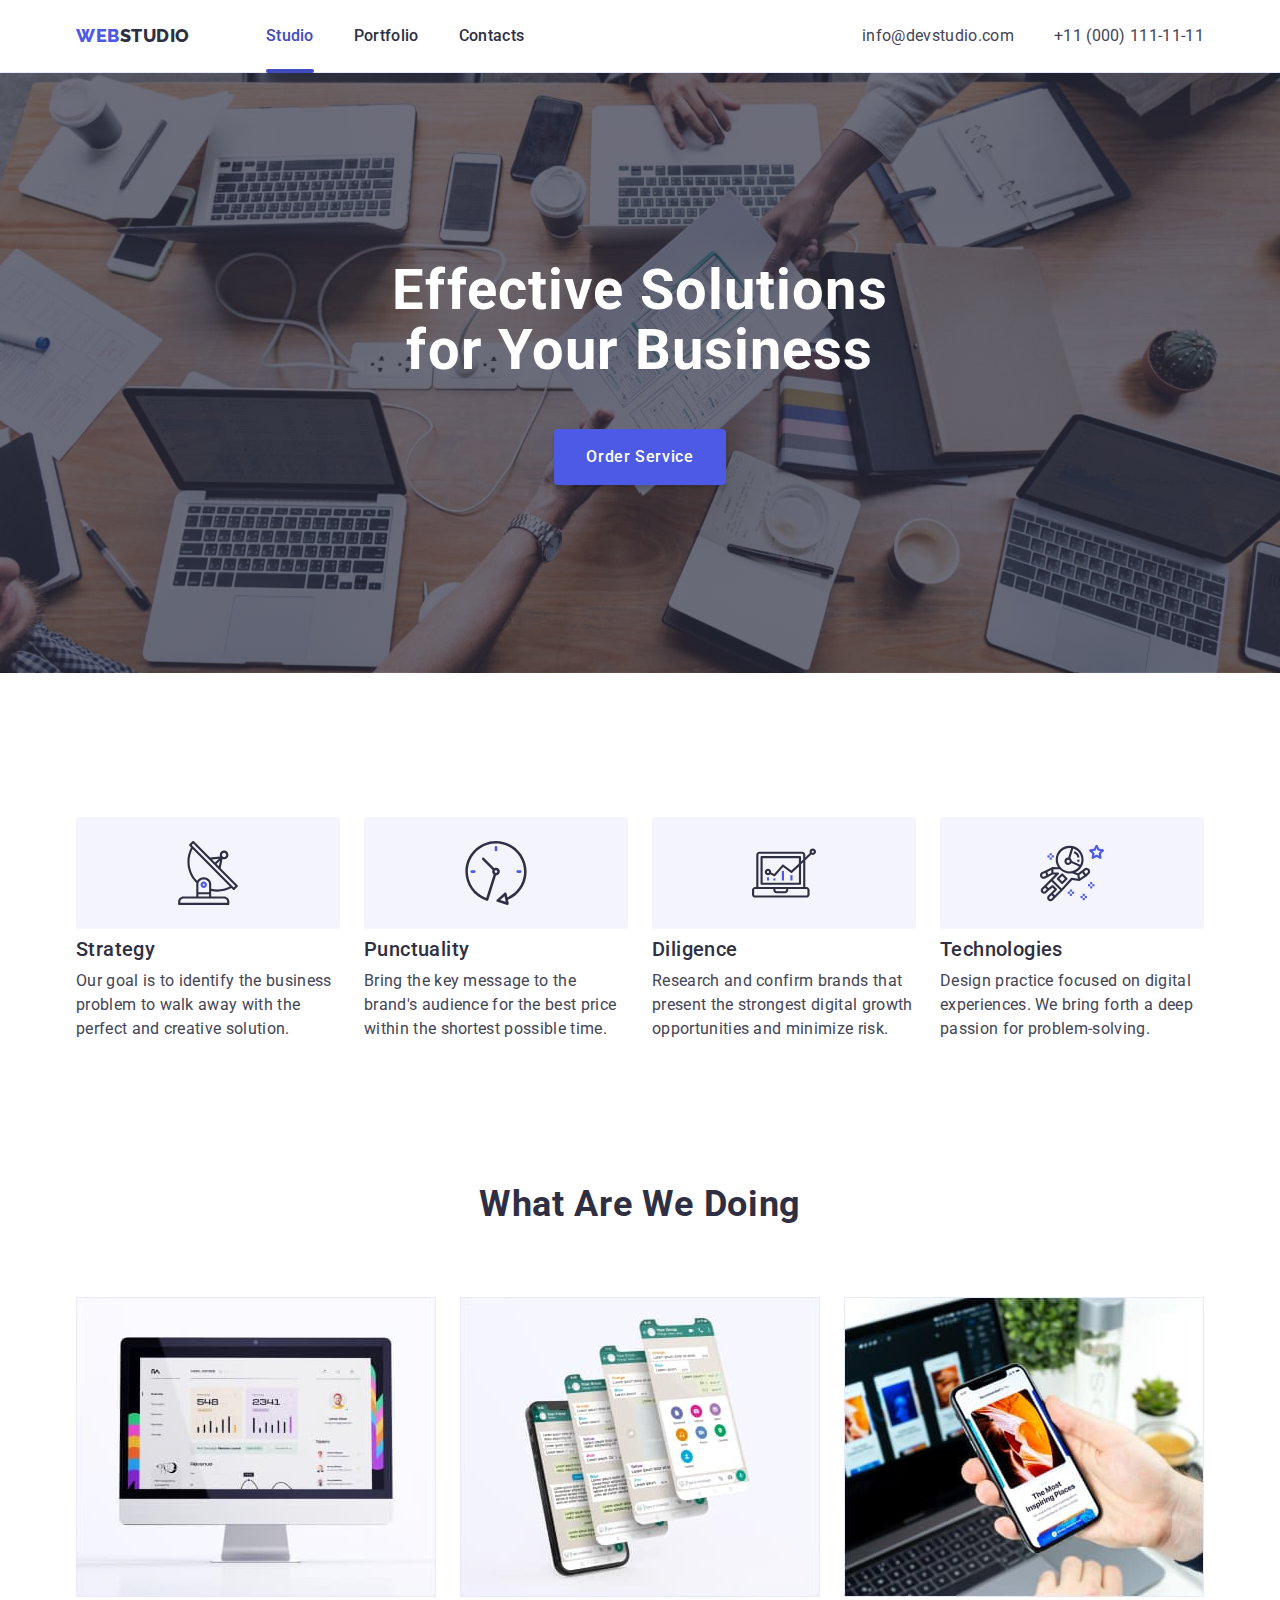
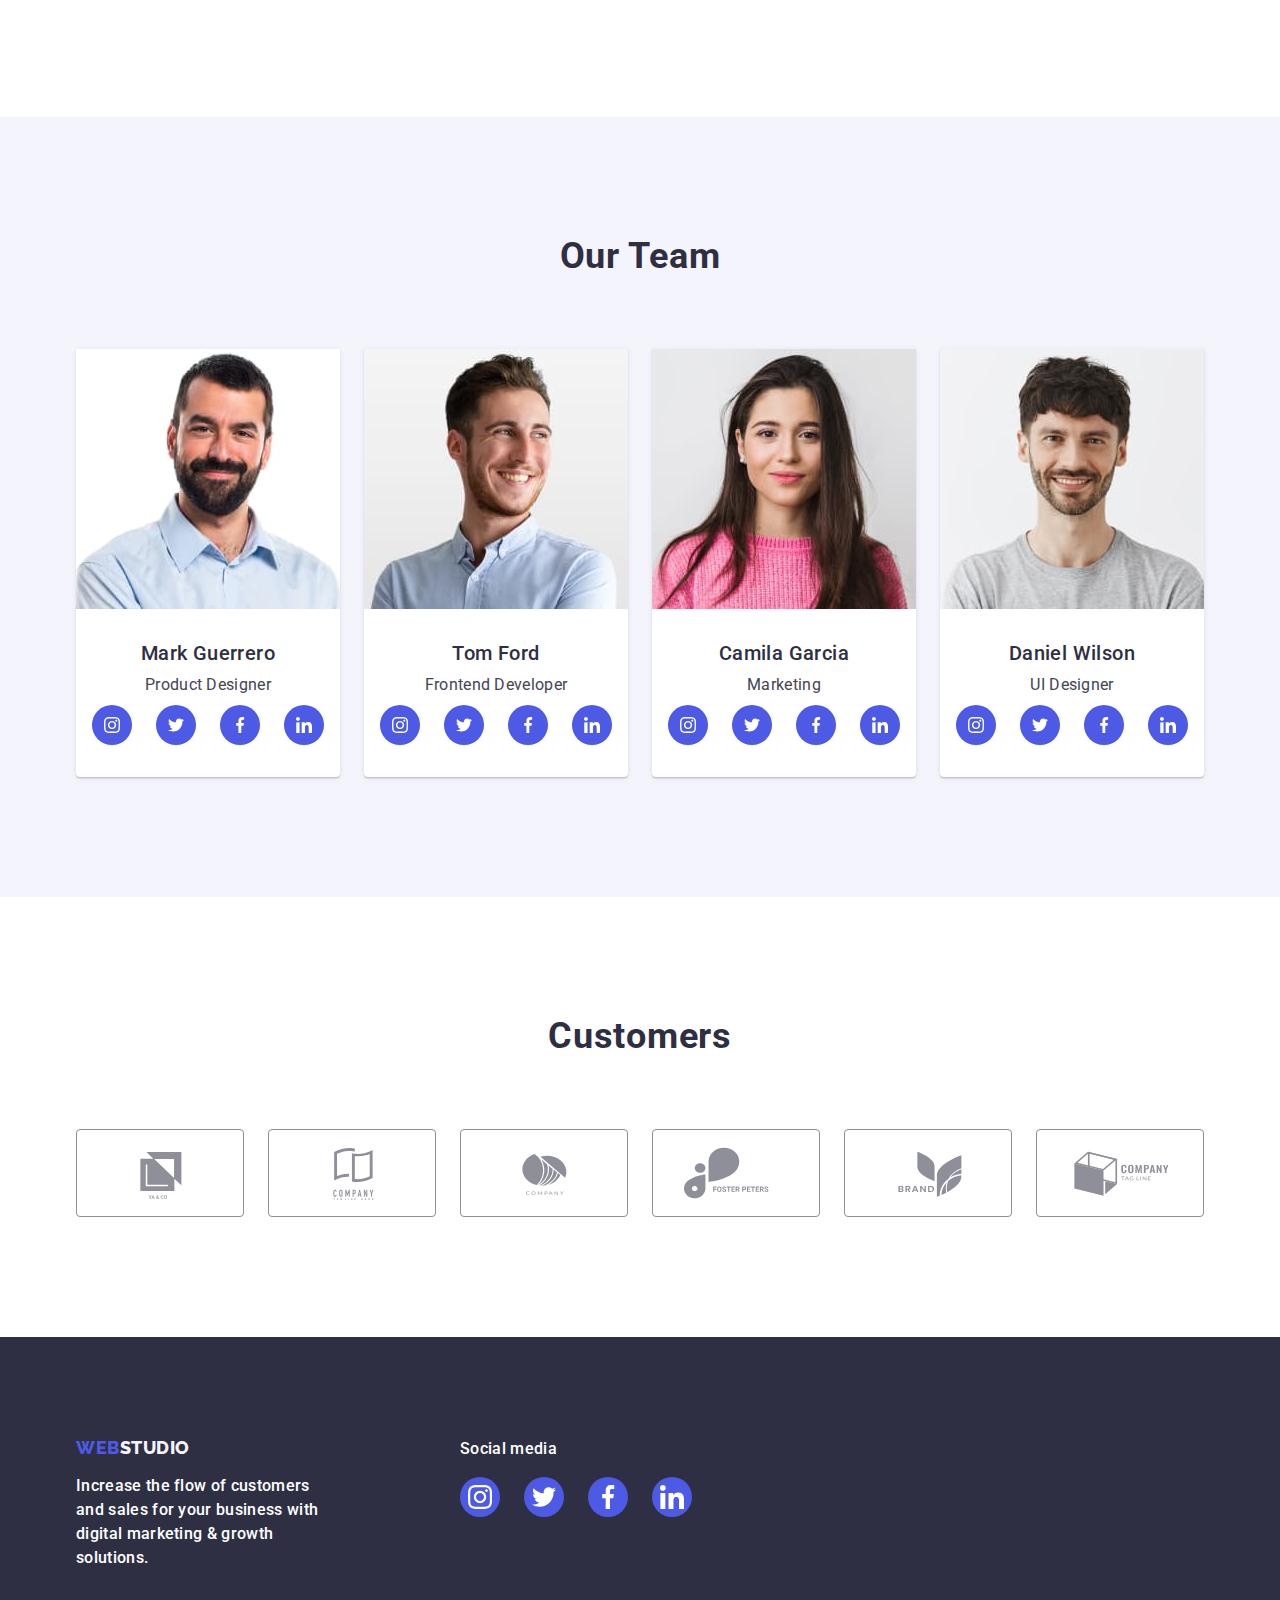
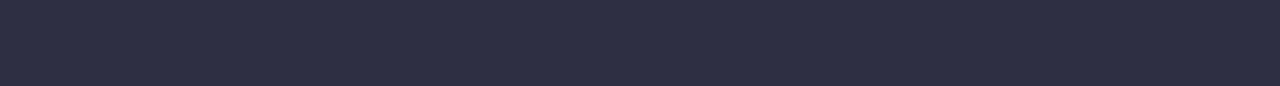
==== commit 55e940ab: "fix air 5" ====
--- a/index.html
+++ b/index.html
@@ -468,9 +468,8 @@
     </main>
 
     <footer class="page-footer">
-      <div class="container">
-        <div class="footer-wrap">
-          <div class="footer-left-wrap">
+      <div class="container footer-wrap">
+              <div class="footer-left-wrap">
             <a class="logo link footer-logo" href="./index.html">
               web<span class="colored-logo">Studio</span></a
             >
@@ -484,7 +483,7 @@
             <ul class="social-media list">
               <li class="social-media-items">
                 <a href="#" class="social-link">
-                  <svg class="social-icon" width="16" height="16">
+                  <svg class="social-icon" width="24" height="24">
                     <use
                       href="./images/icons.svg#icon-instagram"
                     ></use>
@@ -493,7 +492,7 @@
               </li>
               <li class="social-media-items">
                 <a href="#" class="social-link">
-                  <svg class="social-icon" width="16" height="16">
+                  <svg class="social-icon" width="24" height="24">
                     <use
                       href="./images/icons.svg#icon-twitter"
                     ></use>
@@ -502,7 +501,7 @@
               </li>
               <li class="social-media-items">
                 <a href="#" class="social-link">
-                  <svg class="social-icon" width="16" height="16">
+                  <svg class="social-icon" width="24" height="24">
                     <use
                       href="./images/icons.svg#icon-facebook"
                     ></use>
@@ -511,7 +510,7 @@
               </li>
               <li class="social-media-items">
                 <a href="#" class="social-link">
-                  <svg class="social-icon" width="16" height="16">
+                  <svg class="social-icon" width="24" height="24">
                     <use
                       href="./images/icons.svg#icon-linkedin"
                     ></use>
@@ -521,7 +520,6 @@
             </ul>
           </div>
         </div>
-      </div>
     </footer>
     <!--Modal window -->
     <div class="backdrop is-hidden" data-modal>
--- a/css/styles.css
+++ b/css/styles.css
@@ -130,6 +130,12 @@
   background-color: #404bbf;
 }
 
+footer .social-link:hover,
+footer .social-link:focus {
+  color: var(--ligth-background-color);
+  background-color: #31d0aa;
+}
+
 .social-icon {
   fill: currentColor;
 }
@@ -145,7 +151,8 @@
 /* ========== HEADER ========== */
 .page-header {
   border-bottom: 1px solid var(--accent-color);
-  box-shadow: 0px 2px 1px rgba(46, 47, 66, 0.08), 0px 1px 1px rgba(46, 47, 66, 0.16), 0px 1px 6px rgba(46, 47, 66, 0.08); 
+  box-shadow: 0px 2px 1px rgba(46, 47, 66, 0.08),
+    0px 1px 1px rgba(46, 47, 66, 0.16), 0px 1px 6px rgba(46, 47, 66, 0.08);
 }
 
 .header-cover {
@@ -390,7 +397,7 @@
 /* ========== CUSTOMERS ========== */
 .customers {
   display: flex;
-  column-gap: 24px;
+  gap: 24px;
 }
 
 .customers-item {
@@ -445,8 +452,10 @@
   letter-spacing: 0.64px;
   padding: 12px 24px;
   border-radius: 4px;
-  transition: box-shadow 250ms cubic-bezier(0.4, 0, 0.2, 1),
-    background-color 250ms cubic-bezier(0.4, 0, 0.2, 1);
+  transition: color 250ms cubic-bezier(0.4, 0, 0.2, 1),
+    background-color 250ms cubic-bezier(0.4, 0, 0.2, 1),
+    border-color 250ms cubic-bezier(0.4, 0, 0.2, 1),
+    box-shadow 250ms cubic-bezier(0.4, 0, 0.2, 1);
 }
 
 .filter-btn:hover,
@@ -458,6 +467,17 @@
     0px 2px 1px 0px rgba(0, 0, 0, 0.08), 0px 3px 1px 0px rgba(0, 0, 0, 0.1);
 }
 
+.project-link {
+  display: block;
+  transition: box-shadow 250ms cubic-bezier(0.4, 0, 0.2, 1);
+}
+
+.project-link:hover,
+.project-link:focus {
+  box-shadow: 0px 2px 1px 0px rgba(46, 47, 66, 0.08),
+    0px 1px 1px 0px rgba(46, 47, 66, 0.16),
+    0px 1px 6px 0px rgba(46, 47, 66, 0.08);
+}
 .projects {
   display: flex;
   flex-wrap: wrap;
@@ -467,13 +487,6 @@
 
 .project-card {
   flex-basis: calc((100% - 2 * 26px) / 3);
-  transition: box-shadow 250ms cubic-bezier(0.4, 0, 0.2, 1);
-}
-
-.project-card:hover {
-  box-shadow: 0px 2px 1px 0px rgba(46, 47, 66, 0.08),
-    0px 1px 1px 0px rgba(46, 47, 66, 0.16),
-    0px 1px 6px 0px rgba(46, 47, 66, 0.08);
 }
 
 .project-card:hover .overlay {
@@ -507,8 +520,8 @@
   left: 0;
   width: 100%;
   height: 100%;
-  padding: 40px 32px 164px;
-  color: var(--white-color);
+  padding: 40px 32px;
+  color: var(--ligth-background-color);
   background-color: var(--active-color);
   line-height: 1.5;
   letter-spacing: 0.32px;
@@ -531,11 +544,12 @@
 .footer-wrap {
   display: flex;
   justify-content: start;
-  column-gap: 120px;
+  align-items: baseline;
 }
 
 .footer-left-wrap {
   max-width: 264px;
+  margin-right: 120px;
 }
 
 .footer-logo {
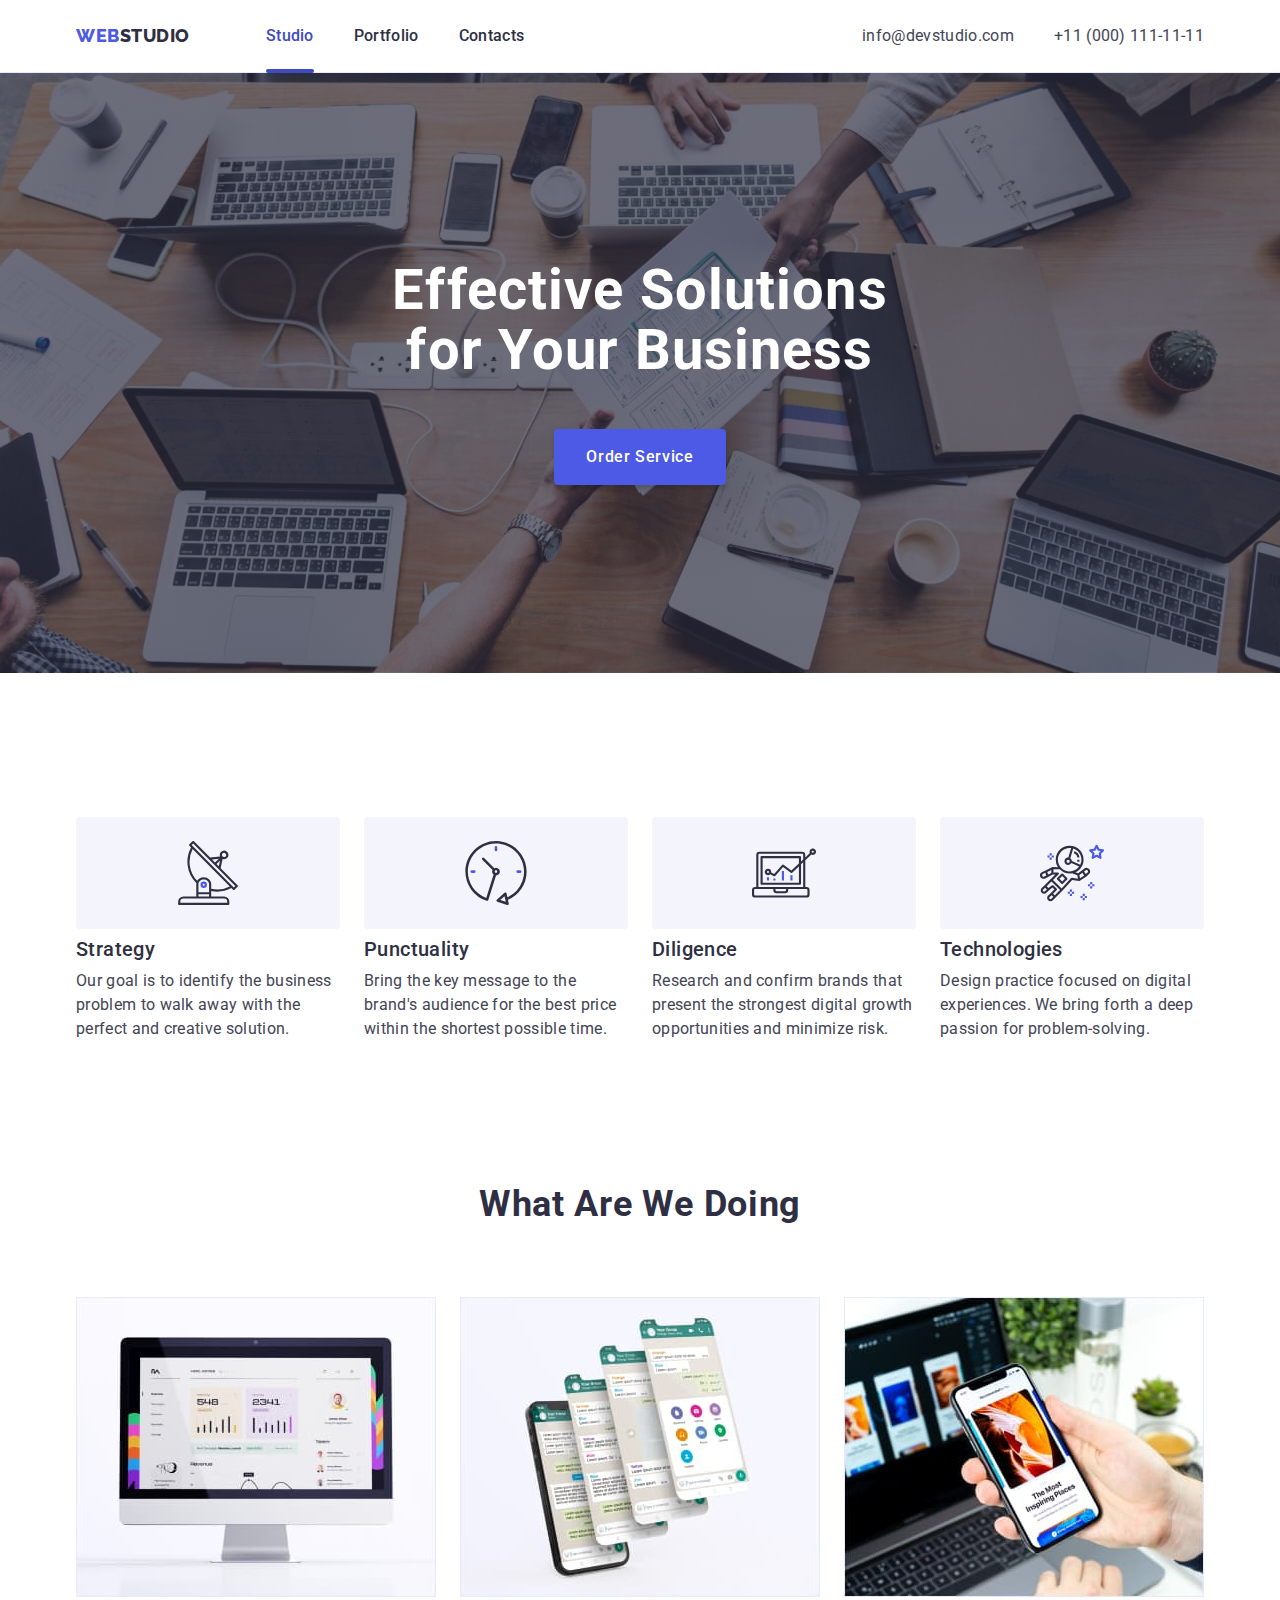
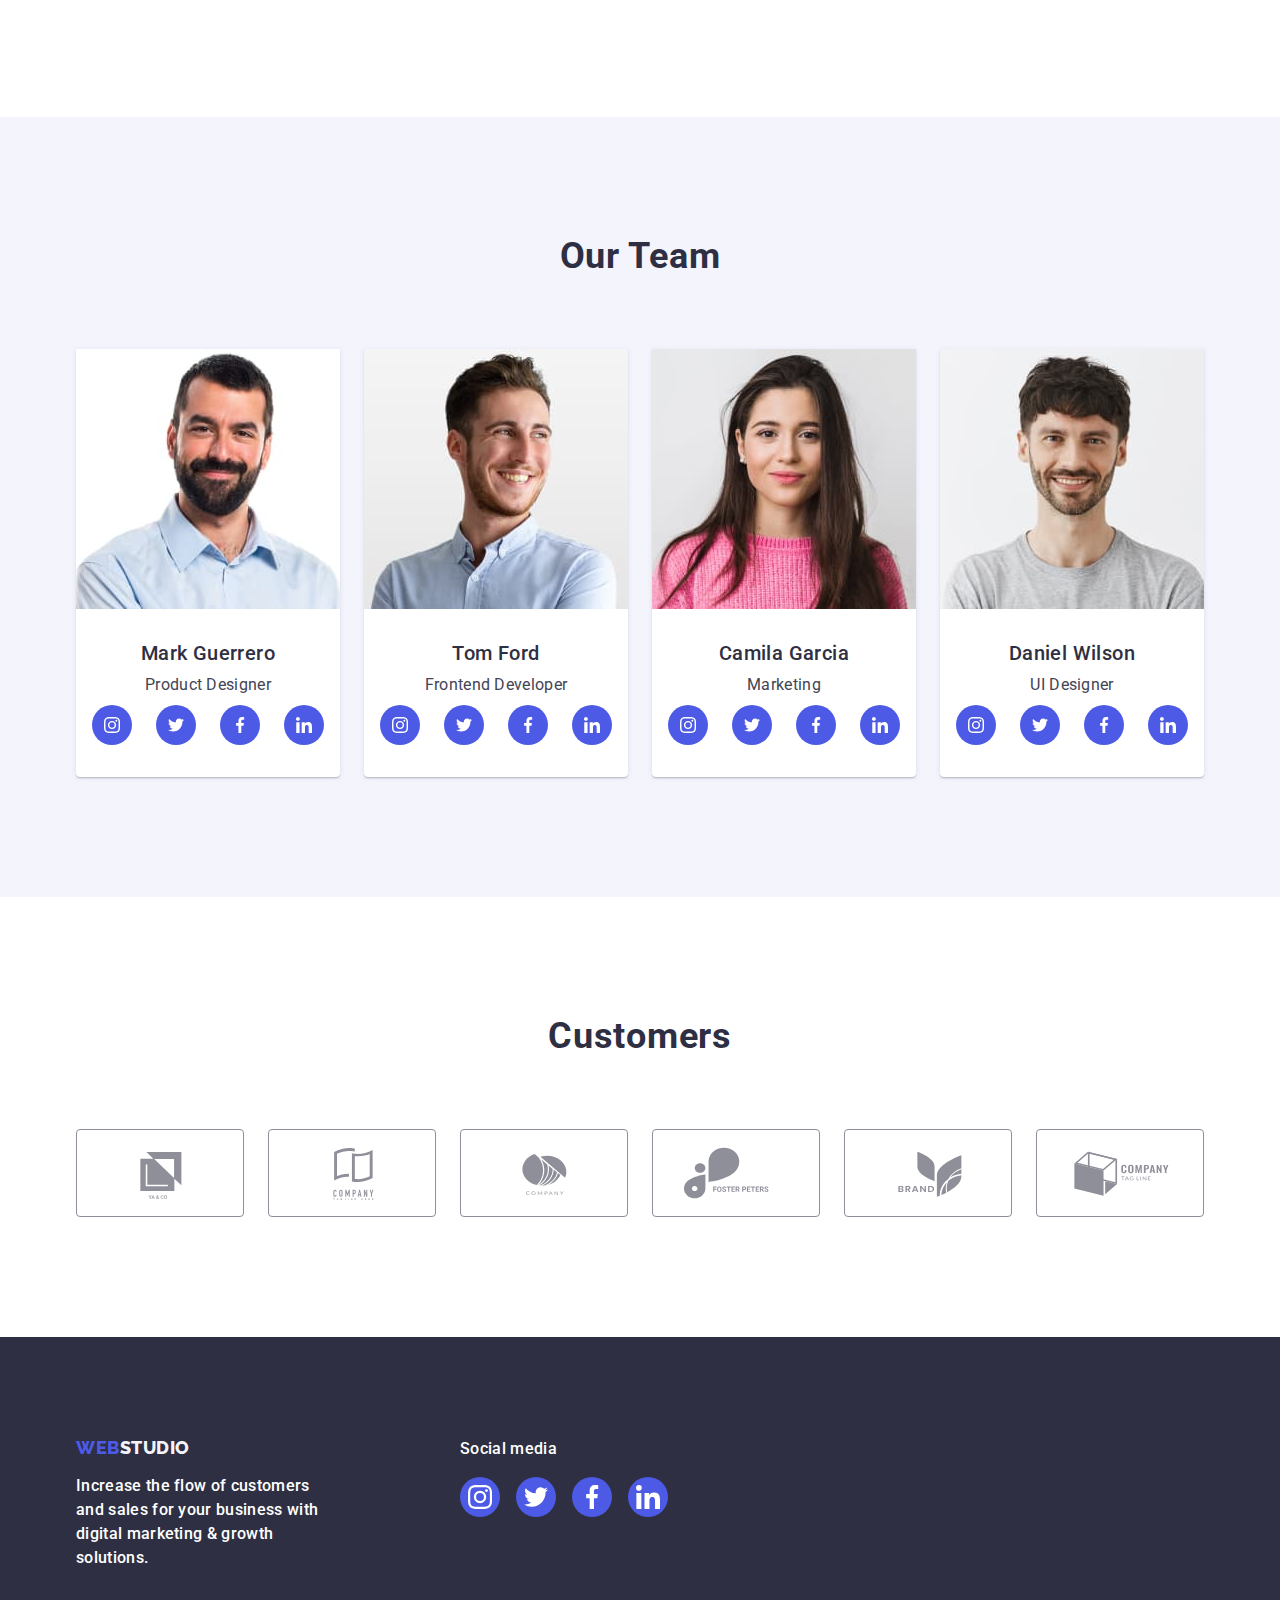
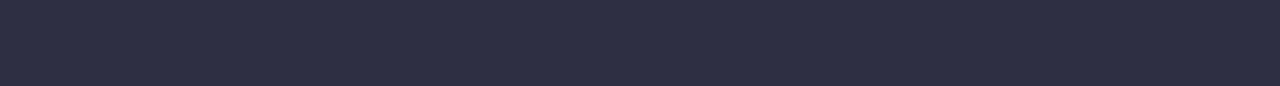
==== commit d37cf48e: "fix svg size" ====
--- a/index.html
+++ b/index.html
@@ -527,8 +527,8 @@
         <button type="button" class="close-btn button" data-modal-close>
           <svg
             class="close-btn-icon"
-            width="24"
-            height="24"
+            width="8"
+            height="8"
           >
             <use href="./images/icons.svg#icon-close"></use>
           </svg>
--- a/css/styles.css
+++ b/css/styles.css
@@ -107,6 +107,10 @@
   justify-content: center;
 }
 
+footer .social-media {
+  gap: 16px;
+}
+
 .social-media-items {
   width: 40px;
   height: 40px;
@@ -472,12 +476,13 @@
   transition: box-shadow 250ms cubic-bezier(0.4, 0, 0.2, 1);
 }
 
-.project-link:hover,
-.project-link:focus {
-  box-shadow: 0px 2px 1px 0px rgba(46, 47, 66, 0.08),
-    0px 1px 1px 0px rgba(46, 47, 66, 0.16),
-    0px 1px 6px 0px rgba(46, 47, 66, 0.08);
-}
+.project-link:hover .overlay,
+.project-link:focus .overlay {
+  box-shadow: 0px 1px 6px rgba(46, 47, 66, 0.08),
+    0px 1px 1px rgba(46, 47, 66, 0.16), 0px 2px 1px rgba(46, 47, 66, 0.08);
+  transform: translateY(0%);
+}
+
 .projects {
   display: flex;
   flex-wrap: wrap;
@@ -487,10 +492,6 @@
 
 .project-card {
   flex-basis: calc((100% - 2 * 26px) / 3);
-}
-
-.project-card:hover .overlay {
-  transform: translateY(0%);
 }
 
 .project-content {
@@ -585,16 +586,18 @@
   width: 100%;
   height: 100%;
   background-color: rgba(46, 47, 66, 0.4);
-  transition: opacity 250ms cubic-bezier(0.4, 0, 0.2, 1);
+  transition: opacity 250ms cubic-bezier(0.4, 0, 0.2, 1),
+    visibility 250ms cubic-bezier(0.4, 0, 0.2, 1);
 }
 
 .modal {
   position: absolute;
   width: 408px;
-  height: 584px;
-  top: 80px;
+  min-height: 584px;
+  top: 50%;
   left: 50%;
-  transform: translate(-50%, 0%);
+  transform: translate(-50%, -50%) scale(1);
+  transition: transform 250ms cubic-bezier(0.4, 0, 0.2, 1);
   background-color: var(--modal-background-color);
   border-radius: 4px;
   box-shadow: 0px 2px 1px 0px rgba(0, 0, 0, 0.2),
@@ -602,12 +605,35 @@
 }
 
 .close-btn {
+  display: flex;
+  align-items: center;
+  justify-content: center;
   position: absolute;
   right: 24px;
   top: 24px;
-  background-color: transparent;
-  border: none;
+  background-color: #e7e9fc;
+  border: 1px solid rgba(0, 0, 0, 0.1);
+  transition: background-color 250ms cubic-bezier(0.4, 0, 0.2, 1),
+    border 250ms cubic-bezier(0.4, 0, 0.2, 1);
   padding: 0;
   line-height: 0;
-}
+  border-radius: 50%;
+  width: 24px;
+  height: 24px;
+}
+
+.close-btn:hover,
+.close-btn:focus {
+  background-color: #404bbf;
+}
+
+.close-btn:hover .close-btn-icon,
+.close-btn:focus .close-btn-icon {
+  fill: #ffffff;
+}
+
+.close-btn-icon {
+  transition: fill 250ms cubic-bezier(0.4, 0, 0.2, 1);
+}
+
 /* ========== /MODAL WINDOW ========== */
